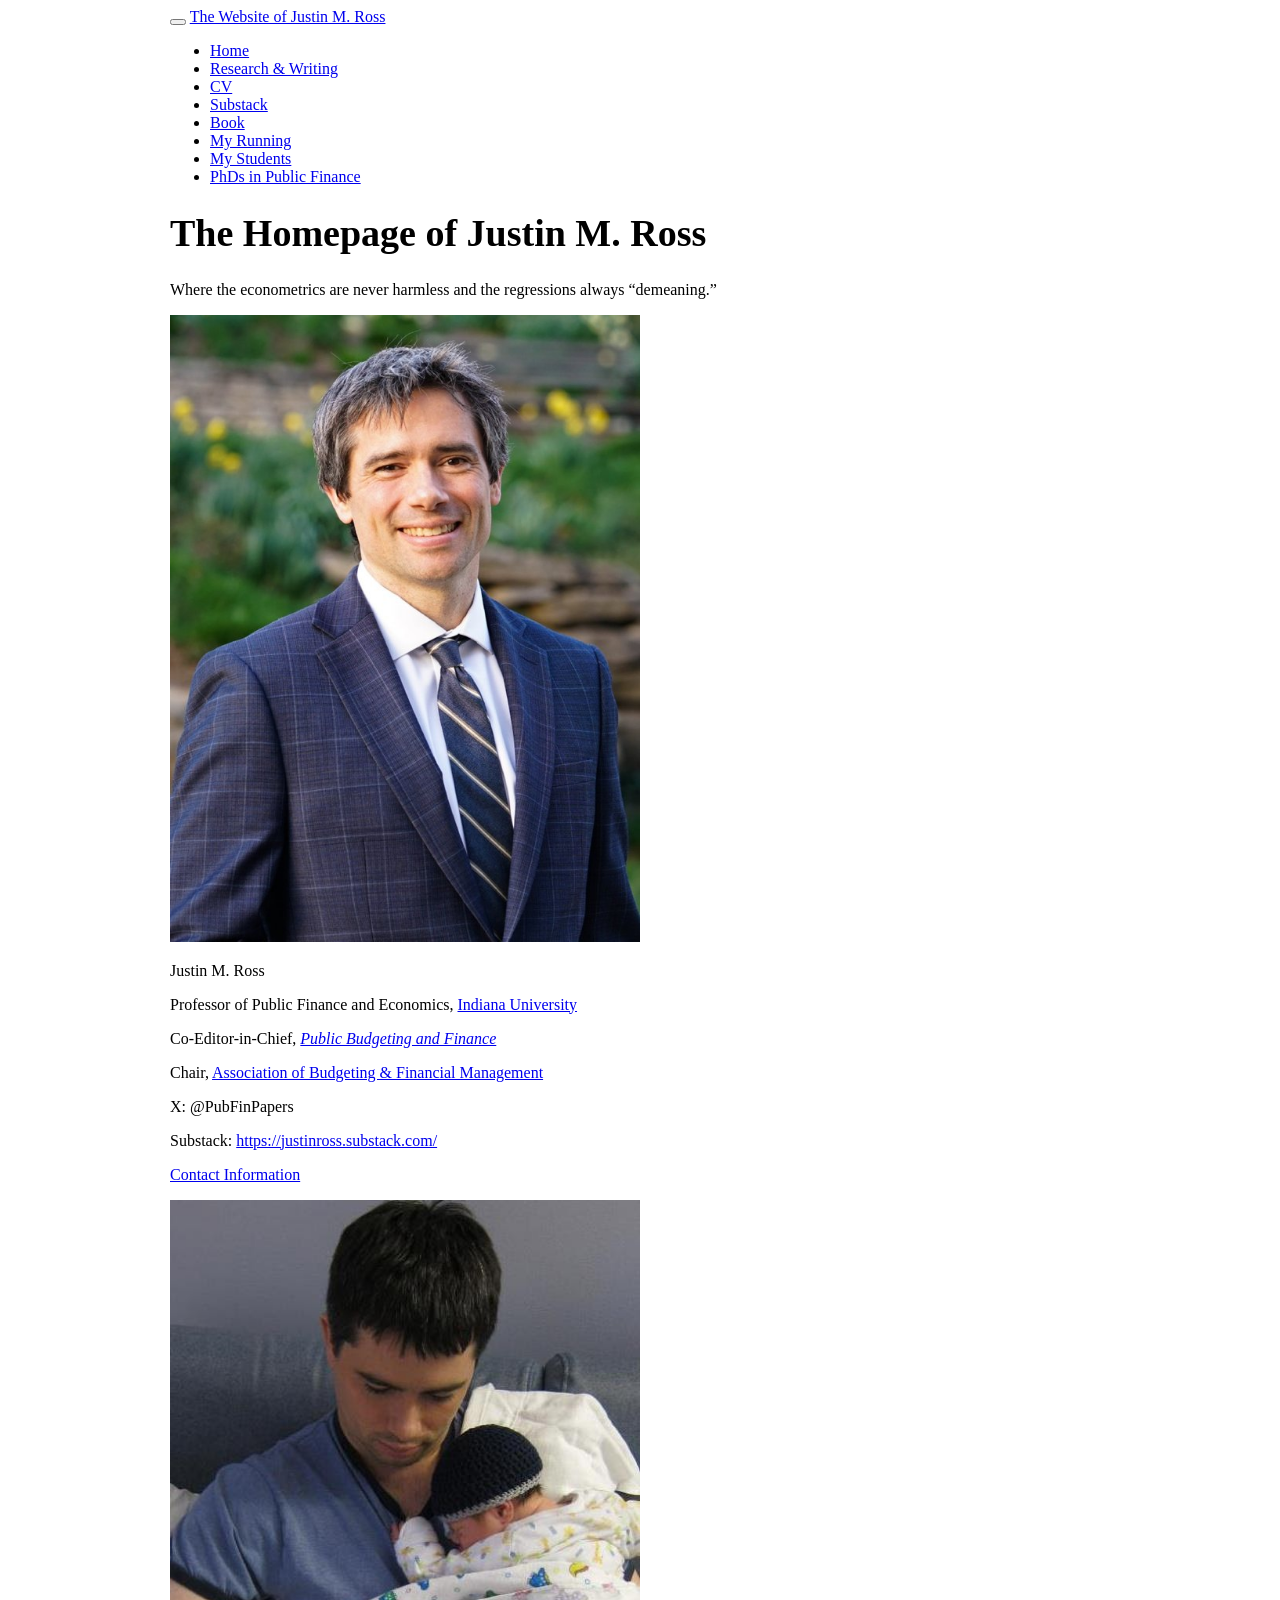
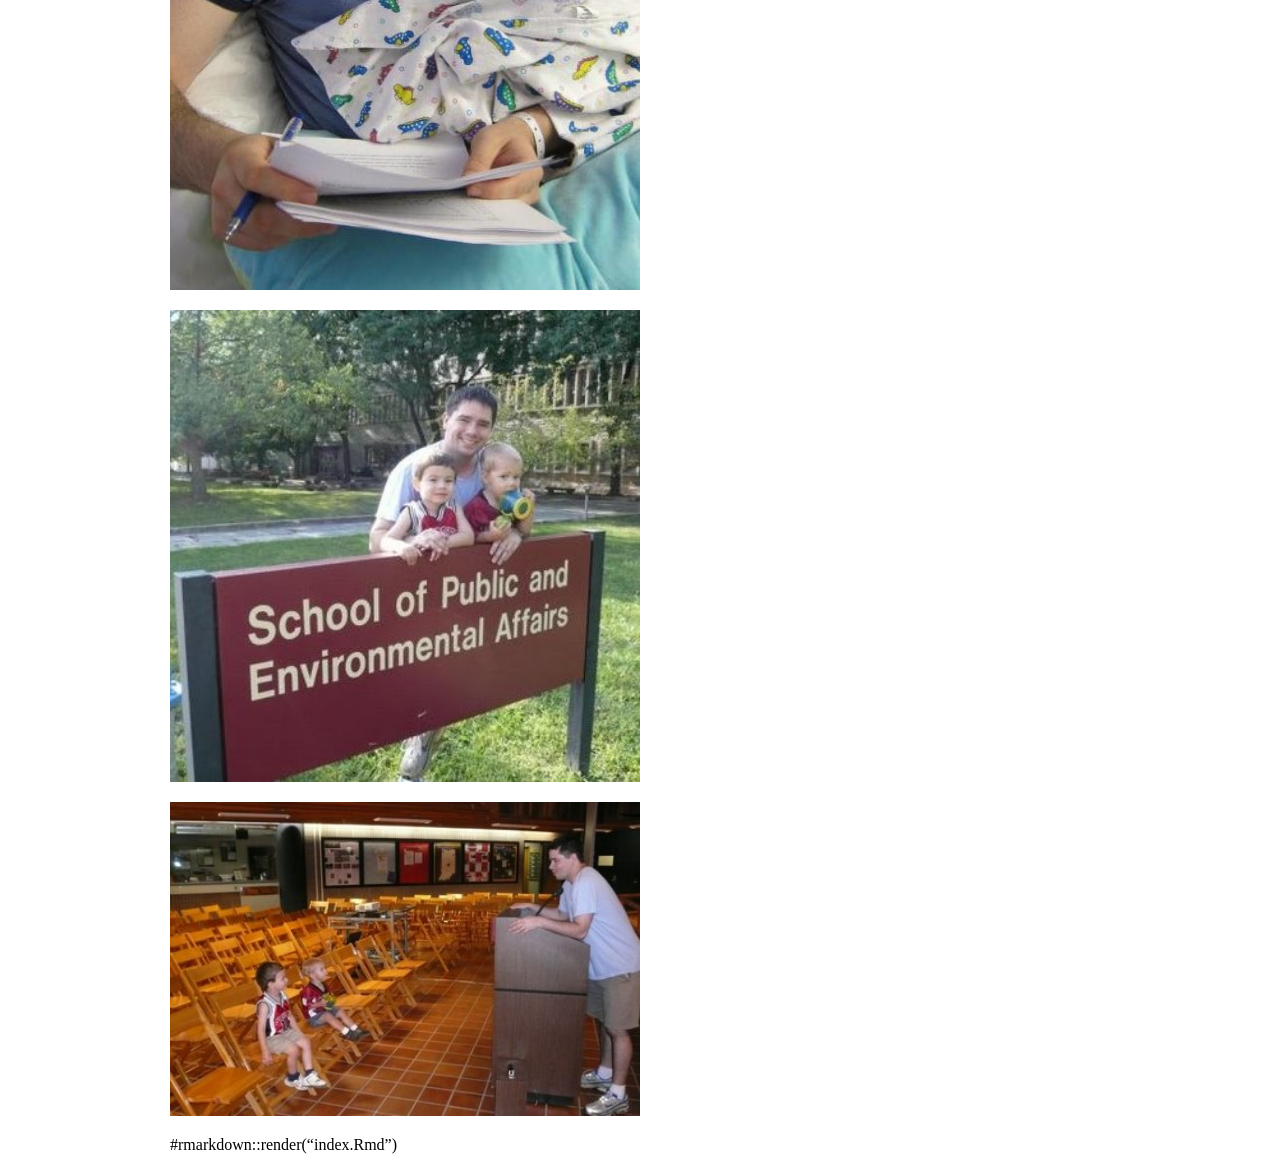
==== docs/index.html @ 1dfdea96 "Restructure website with improved organization and performance - Compress images (3.6MB -> 316KB for" ====
<!DOCTYPE html>

<html>

<head>

<meta charset="utf-8" />
<meta name="generator" content="pandoc" />
<meta http-equiv="X-UA-Compatible" content="IE=EDGE" />




<title>The Homepage of Justin M. Ross</title>

<script src="site_libs/header-attrs-2.28/header-attrs.js"></script>
<script src="site_libs/jquery-3.6.0/jquery-3.6.0.min.js"></script>
<meta name="viewport" content="width=device-width, initial-scale=1" />
<link href="site_libs/bootstrap-3.3.5/css/bootstrap.min.css" rel="stylesheet" />
<script src="site_libs/bootstrap-3.3.5/js/bootstrap.min.js"></script>
<script src="site_libs/bootstrap-3.3.5/shim/html5shiv.min.js"></script>
<script src="site_libs/bootstrap-3.3.5/shim/respond.min.js"></script>
<style>h1 {font-size: 34px;}
       h1.title {font-size: 38px;}
       h2 {font-size: 30px;}
       h3 {font-size: 24px;}
       h4 {font-size: 18px;}
       h5 {font-size: 16px;}
       h6 {font-size: 12px;}
       code {color: inherit; background-color: rgba(0, 0, 0, 0.04);}
       pre:not([class]) { background-color: white }</style>
<script src="site_libs/navigation-1.1/tabsets.js"></script>
<link href="site_libs/highlightjs-9.12.0/default.css" rel="stylesheet" />
<script src="site_libs/highlightjs-9.12.0/highlight.js"></script>

<style type="text/css">
  code{white-space: pre-wrap;}
  span.smallcaps{font-variant: small-caps;}
  span.underline{text-decoration: underline;}
  div.column{display: inline-block; vertical-align: top; width: 50%;}
  div.hanging-indent{margin-left: 1.5em; text-indent: -1.5em;}
  ul.task-list{list-style: none;}
    </style>

<style type="text/css">code{white-space: pre;}</style>
<script type="text/javascript">
if (window.hljs) {
  hljs.configure({languages: []});
  hljs.initHighlightingOnLoad();
  if (document.readyState && document.readyState === "complete") {
    window.setTimeout(function() { hljs.initHighlighting(); }, 0);
  }
}
</script>









<style type = "text/css">
.main-container {
  max-width: 940px;
  margin-left: auto;
  margin-right: auto;
}
img {
  max-width:100%;
}
.tabbed-pane {
  padding-top: 12px;
}
.html-widget {
  margin-bottom: 20px;
}
button.code-folding-btn:focus {
  outline: none;
}
summary {
  display: list-item;
}
details > summary > p:only-child {
  display: inline;
}
pre code {
  padding: 0;
}
</style>


<style type="text/css">
.dropdown-submenu {
  position: relative;
}
.dropdown-submenu>.dropdown-menu {
  top: 0;
  left: 100%;
  margin-top: -6px;
  margin-left: -1px;
  border-radius: 0 6px 6px 6px;
}
.dropdown-submenu:hover>.dropdown-menu {
  display: block;
}
.dropdown-submenu>a:after {
  display: block;
  content: " ";
  float: right;
  width: 0;
  height: 0;
  border-color: transparent;
  border-style: solid;
  border-width: 5px 0 5px 5px;
  border-left-color: #cccccc;
  margin-top: 5px;
  margin-right: -10px;
}
.dropdown-submenu:hover>a:after {
  border-left-color: #adb5bd;
}
.dropdown-submenu.pull-left {
  float: none;
}
.dropdown-submenu.pull-left>.dropdown-menu {
  left: -100%;
  margin-left: 10px;
  border-radius: 6px 0 6px 6px;
}
</style>

<script type="text/javascript">
// manage active state of menu based on current page
$(document).ready(function () {
  // active menu anchor
  href = window.location.pathname
  href = href.substr(href.lastIndexOf('/') + 1)
  if (href === "")
    href = "index.html";
  var menuAnchor = $('a[href="' + href + '"]');

  // mark the anchor link active (and if it's in a dropdown, also mark that active)
  var dropdown = menuAnchor.closest('li.dropdown');
  if (window.bootstrap) { // Bootstrap 4+
    menuAnchor.addClass('active');
    dropdown.find('> .dropdown-toggle').addClass('active');
  } else { // Bootstrap 3
    menuAnchor.parent().addClass('active');
    dropdown.addClass('active');
  }

  // Navbar adjustments
  var navHeight = $(".navbar").first().height() + 15;
  var style = document.createElement('style');
  var pt = "padding-top: " + navHeight + "px; ";
  var mt = "margin-top: -" + navHeight + "px; ";
  var css = "";
  // offset scroll position for anchor links (for fixed navbar)
  for (var i = 1; i <= 6; i++) {
    css += ".section h" + i + "{ " + pt + mt + "}\n";
  }
  style.innerHTML = "body {" + pt + "padding-bottom: 40px; }\n" + css;
  document.head.appendChild(style);
});
</script>

<!-- tabsets -->

<style type="text/css">
.tabset-dropdown > .nav-tabs {
  display: inline-table;
  max-height: 500px;
  min-height: 44px;
  overflow-y: auto;
  border: 1px solid #ddd;
  border-radius: 4px;
}

.tabset-dropdown > .nav-tabs > li.active:before, .tabset-dropdown > .nav-tabs.nav-tabs-open:before {
  content: "\e259";
  font-family: 'Glyphicons Halflings';
  display: inline-block;
  padding: 10px;
  border-right: 1px solid #ddd;
}

.tabset-dropdown > .nav-tabs.nav-tabs-open > li.active:before {
  content: "\e258";
  font-family: 'Glyphicons Halflings';
  border: none;
}

.tabset-dropdown > .nav-tabs > li.active {
  display: block;
}

.tabset-dropdown > .nav-tabs > li > a,
.tabset-dropdown > .nav-tabs > li > a:focus,
.tabset-dropdown > .nav-tabs > li > a:hover {
  border: none;
  display: inline-block;
  border-radius: 4px;
  background-color: transparent;
}

.tabset-dropdown > .nav-tabs.nav-tabs-open > li {
  display: block;
  float: none;
}

.tabset-dropdown > .nav-tabs > li {
  display: none;
}
</style>

<!-- code folding -->




</head>

<body>


<div class="container-fluid main-container">




<div class="navbar navbar-default  navbar-fixed-top" role="navigation">
  <div class="container">
    <div class="navbar-header">
      <button type="button" class="navbar-toggle collapsed" data-toggle="collapse" data-bs-toggle="collapse" data-target="#navbar" data-bs-target="#navbar">
        <span class="icon-bar"></span>
        <span class="icon-bar"></span>
        <span class="icon-bar"></span>
      </button>
      <a class="navbar-brand" href="index.html">The Website of Justin M. Ross</a>
    </div>
    <div id="navbar" class="navbar-collapse collapse">
      <ul class="nav navbar-nav">
        <li>
  <a href="index.html">Home</a>
</li>
<li>
  <a href="research.html">Research &amp; Writing</a>
</li>
<li>
  <a href="https://github.com/justross08/justross08.github.io/raw/main/docs/cv.pdf">CV</a>
</li>
<li>
  <a href="https://justinross.substack.com/">Substack</a>
</li>
<li>
  <a href="https://www.cengage.com/c/fiscal-administration-11e-mikesell-ross/9798214135328/">Book</a>
</li>
<li>
  <a href="running.html">My Running</a>
</li>
<li>
  <a href="doc_students.html">My Students</a>
</li>
<li>
  <a href="doc_exams.html">PhDs in Public Finance</a>
</li>
      </ul>
      <ul class="nav navbar-nav navbar-right">
        
      </ul>
    </div><!--/.nav-collapse -->
  </div><!--/.container -->
</div><!--/.navbar -->

<div id="header">



<h1 class="title toc-ignore">The Homepage of Justin M. Ross</h1>

</div>


<p>Where the econometrics are never harmless and the regressions always
“demeaning.”</p>
<p><img src="images/ross_justin.jpg" style="width:50%"></p>
<p>Justin M. Ross</p>
<p>Professor of Public Finance and Economics, <a
href="https://oneill.indiana.edu/index.html">Indiana University</a></p>
<p>Co-Editor-in-Chief, <a
href="https://onlinelibrary.wiley.com/journal/15405850"><em>Public
Budgeting and Finance</em></a></p>
<p>Chair, <a href="https://abfm.org/">Association of Budgeting &amp;
Financial Management</a></p>
<p>X: <span class="citation">@PubFinPapers</span></p>
<p>Substack: <a href="https://justinross.substack.com/"
class="uri">https://justinross.substack.com/</a></p>
<p><a
href="https://oneill.indiana.edu/faculty-research/directory/profiles/faculty/full-time/ross-justin.html">Contact
Information</a></p>
<p><img src="images/teachingJDR.jpg" style="width:50%"></p>
<p><img src="images/speasign.jpg" style="width:50%"></p>
<p><img src="images/presentations2008.jpg" style="width:50%"></p>
<p>#rmarkdown::render(“index.Rmd”)</p>




</div>

<script>

// add bootstrap table styles to pandoc tables
function bootstrapStylePandocTables() {
  $('tr.odd').parent('tbody').parent('table').addClass('table table-condensed');
}
$(document).ready(function () {
  bootstrapStylePandocTables();
});


</script>

<!-- tabsets -->

<script>
$(document).ready(function () {
  window.buildTabsets("TOC");
});

$(document).ready(function () {
  $('.tabset-dropdown > .nav-tabs > li').click(function () {
    $(this).parent().toggleClass('nav-tabs-open');
  });
});
</script>

<!-- code folding -->


<!-- dynamically load mathjax for compatibility with self-contained -->
<script>
  (function () {
    var script = document.createElement("script");
    script.type = "text/javascript";
    script.src  = "https://mathjax.rstudio.com/latest/MathJax.js?config=TeX-AMS-MML_HTMLorMML";
    document.getElementsByTagName("head")[0].appendChild(script);
  })();
</script>

</body>
</html>
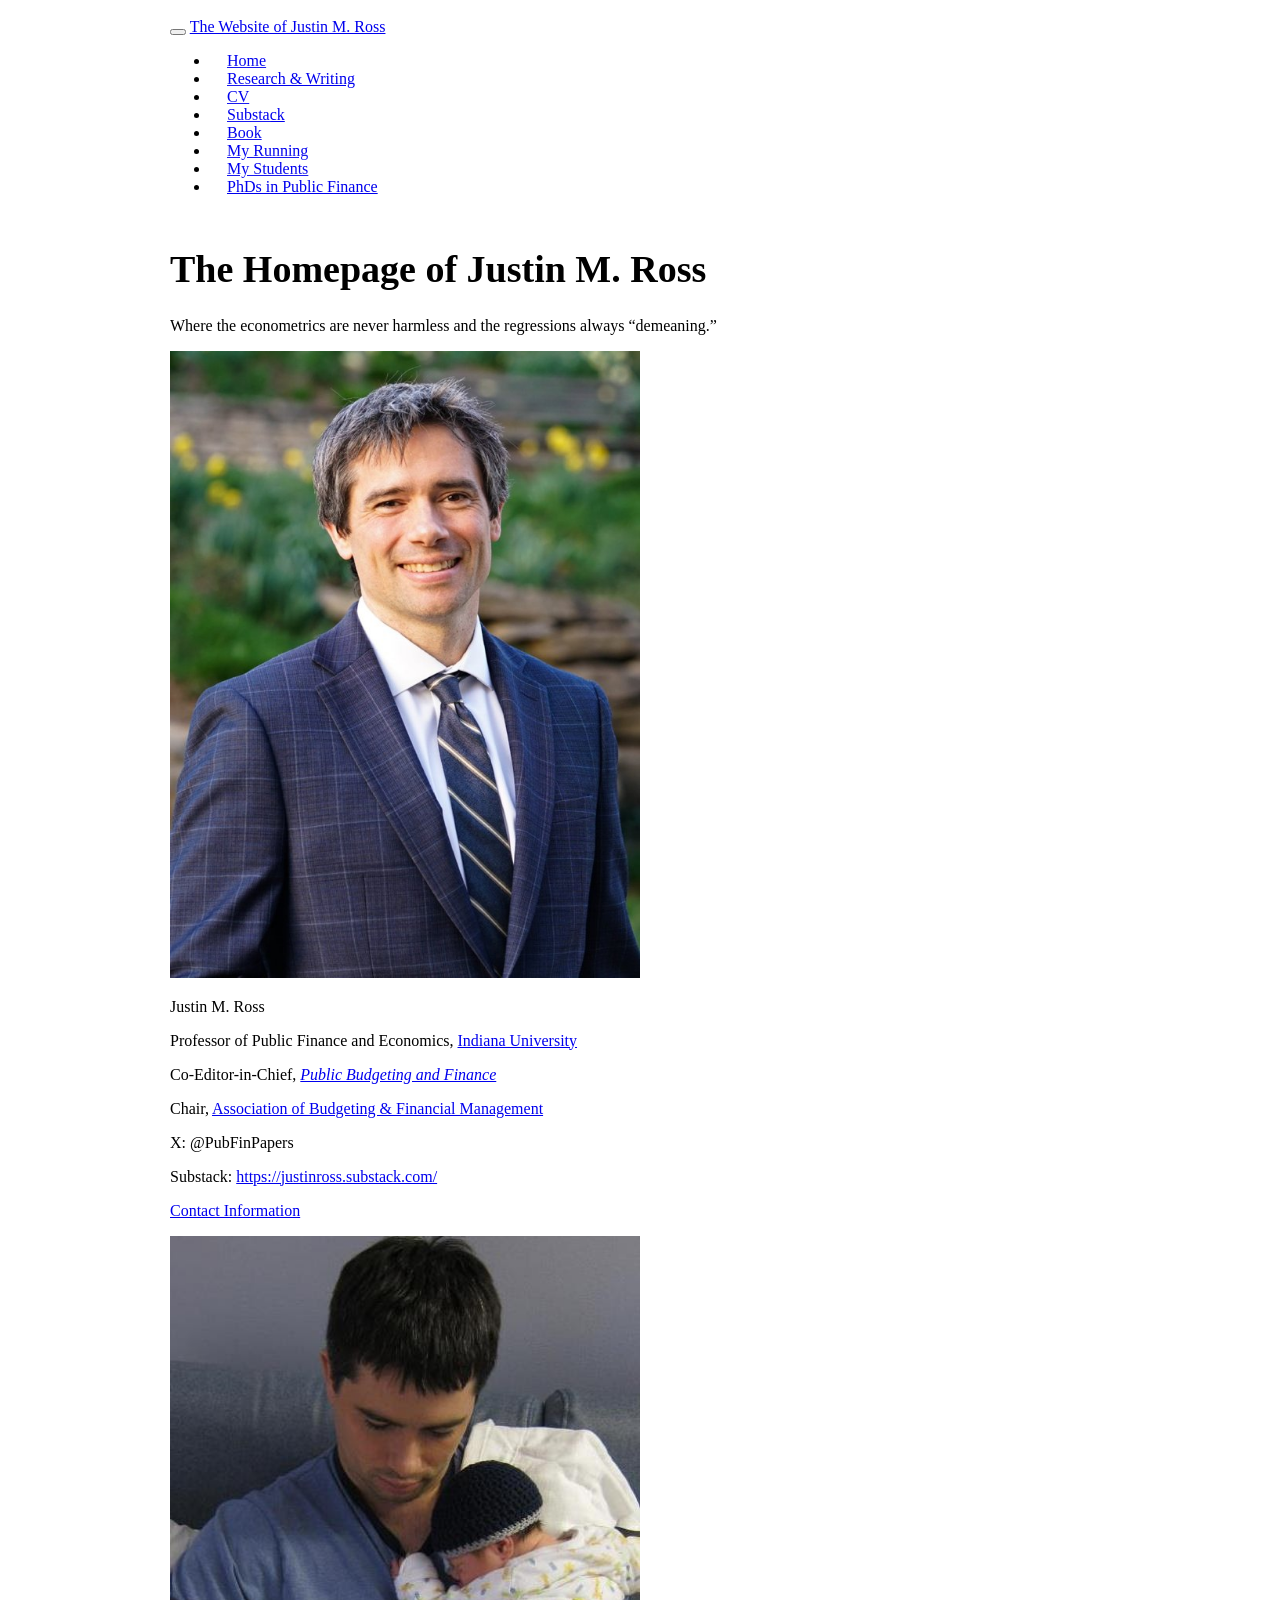
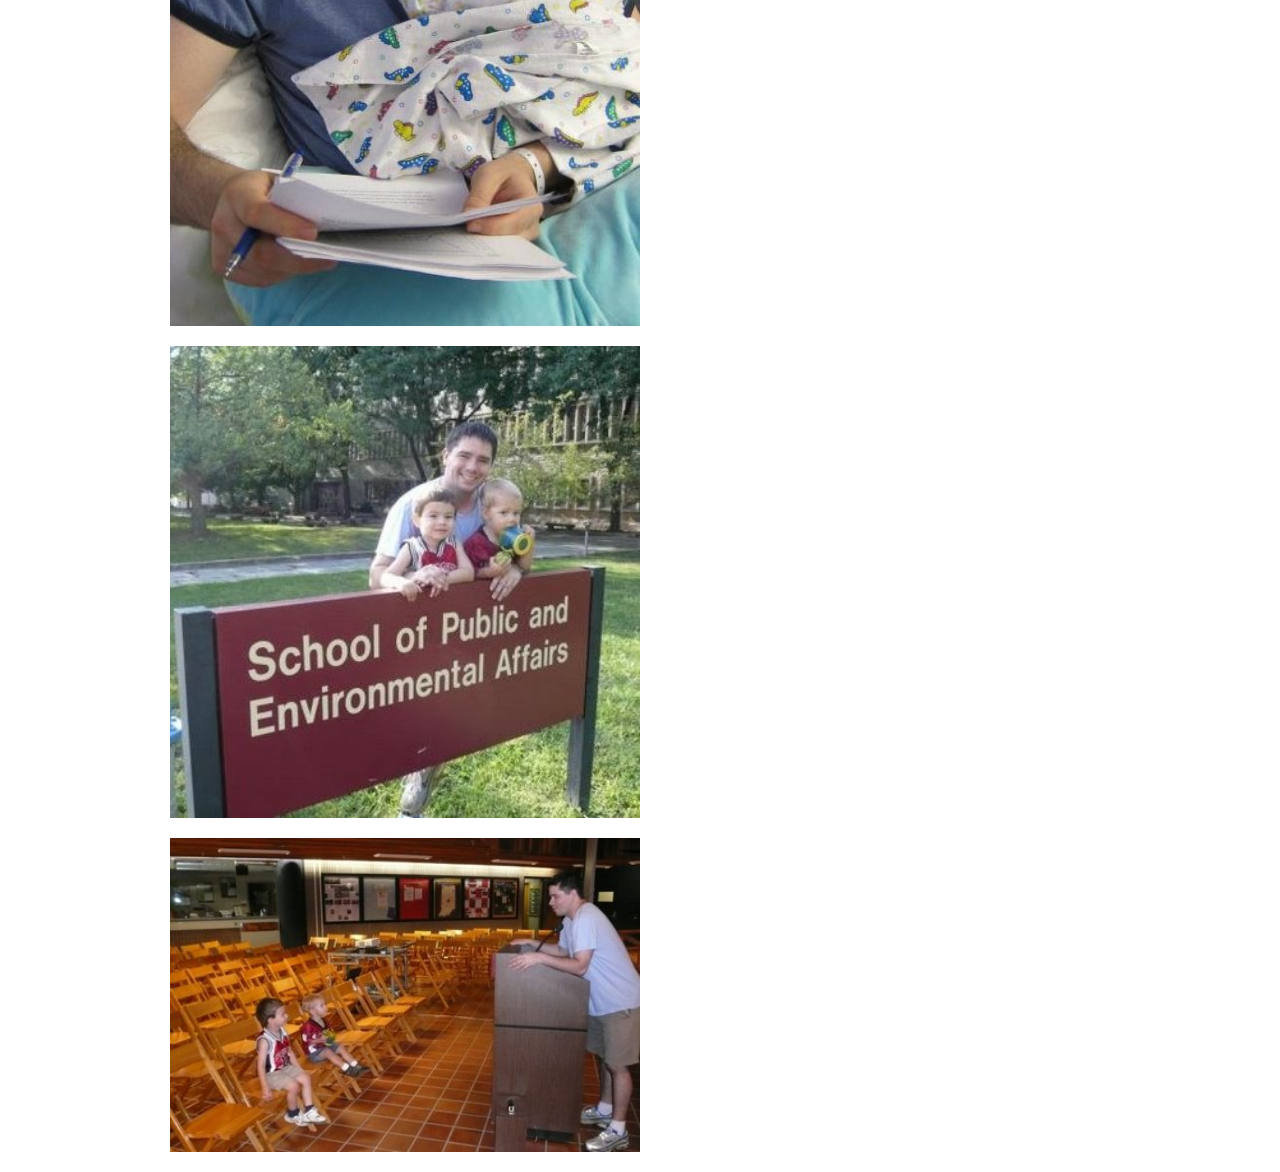
==== commit b56896ee: "Update research page date and improve navigation design - Update research page last updated date to " ====
--- a/docs/index.html
+++ b/docs/index.html
@@ -16,7 +16,7 @@
 <script src="site_libs/header-attrs-2.28/header-attrs.js"></script>
 <script src="site_libs/jquery-3.6.0/jquery-3.6.0.min.js"></script>
 <meta name="viewport" content="width=device-width, initial-scale=1" />
-<link href="site_libs/bootstrap-3.3.5/css/bootstrap.min.css" rel="stylesheet" />
+<link href="site_libs/bootstrap-3.3.5/css/flatly.min.css" rel="stylesheet" />
 <script src="site_libs/bootstrap-3.3.5/js/bootstrap.min.js"></script>
 <script src="site_libs/bootstrap-3.3.5/shim/html5shiv.min.js"></script>
 <script src="site_libs/bootstrap-3.3.5/shim/respond.min.js"></script>
@@ -58,6 +58,7 @@
 
 
 
+<link rel="stylesheet" href="custom.css" type="text/css" />
 
 
 
@@ -303,7 +304,6 @@
 <p><img src="images/teachingJDR.jpg" style="width:50%"></p>
 <p><img src="images/speasign.jpg" style="width:50%"></p>
 <p><img src="images/presentations2008.jpg" style="width:50%"></p>
-<p>#rmarkdown::render(“index.Rmd”)</p>
 
 
 
--- a/docs/custom.css
+++ b/docs/custom.css
@@ -0,0 +1,24 @@
+/* Navigation pill-style buttons */
+.navbar-nav > li > a {
+  background-color: rgba(255, 255, 255, 0.1);
+  border-radius: 20px;
+  margin: 5px 3px;
+  padding: 6px 14px;
+  transition: background-color 0.2s ease;
+  font-weight: 500;
+}
+
+.navbar-nav > li > a:hover {
+  background-color: rgba(24, 188, 156, 0.3) !important;
+  color: #ffffff !important;
+}
+
+.navbar-nav > li.active > a {
+  background-color: #18bc9c !important;
+  color: #ffffff !important;
+}
+
+/* Adjust navbar padding for better spacing */
+.navbar {
+  padding: 10px 0;
+}
